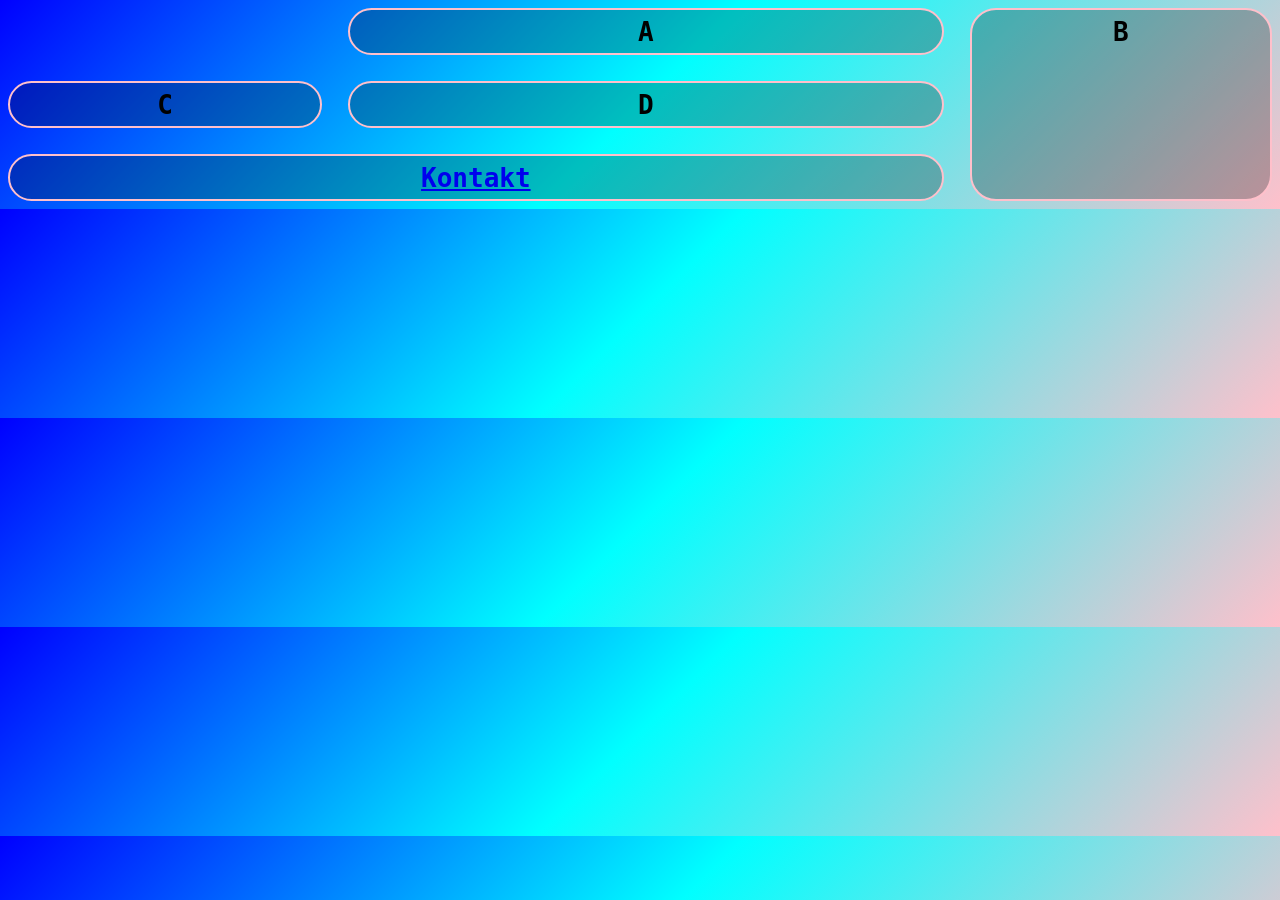
==== 1_HTML/vjezba03/index.html @ f015a123 "." ====
<!DOCTYPE html>
<html lang="en">
<head>
    <meta charset="UTF-8">
    <meta name="viewport" content="width=device-width, initial-scale=1.0">
    <title>Vjezba 03</title>
    <link rel="stylesheet" href="style.css">
</head>
<body>
    <section>
        <div class="a istaknuto">A</div>
        <div class="b istaknuto">B</div>
        <div class="c istaknuto">C</div>
        <div class="d istaknuto">D</div>
        <div class="e istaknuto">
            <a href="kontakt.html">Kontakt</a>
        </div>
    </section>
</body>
</html>
---- 1_HTML/vjezba03/style.css ----
:root {
    text-align: center;
    font-size: xx-large;
    font-family: monospace;
    font-weight: 800;
}

.istaknuto {
    padding: 0.25rem;
    background-color: rgba(0, 0, 0, 0.25);
    border-radius: 1rem;
    border: 0.1rem solid pink;
}

body {
    background: blue;
    background: -moz-linear-gradient(-45deg, blue 0%, aqua 50%, pink 100%);
    background: -webkit-linear-gradient(-45deg, blue 0%, aqua 50%, pink 100%);
    background: linear-gradient(135deg, blue 0%, aqua 50%, pink 100%);
}

section {
    display: grid;
    grid-template-areas:
    ". a a b"
    "c d d b"
    "e e e b";
    row-gap: 1rem;
    column-gap: 1rem;
}

.a{grid-area: a;}
.b{grid-area: b;}
.c{grid-area: c;}
.d{grid-area: d;}
.e{grid-area: e;}
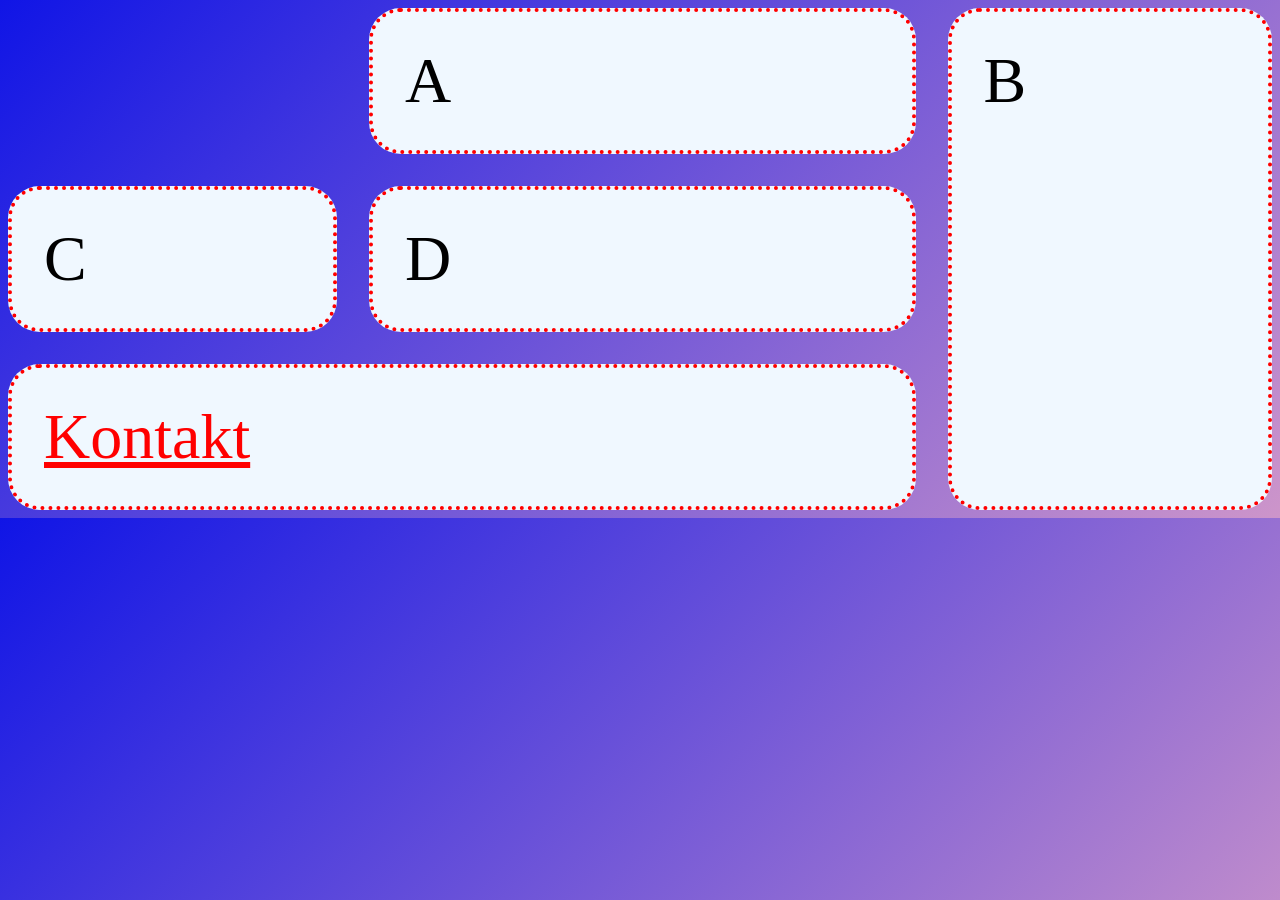
==== commit 44c763f9: "a" ====
--- a/1_HTML/vjezba03/index.html
+++ b/1_HTML/vjezba03/index.html
@@ -3,18 +3,21 @@
 <head>
     <meta charset="UTF-8">
     <meta name="viewport" content="width=device-width, initial-scale=1.0">
-    <title>Vjezba 03</title>
+    <title>Document</title>
     <link rel="stylesheet" href="style.css">
 </head>
 <body>
+    
     <section>
-        <div class="a istaknuto">A</div>
-        <div class="b istaknuto">B</div>
-        <div class="c istaknuto">C</div>
-        <div class="d istaknuto">D</div>
-        <div class="e istaknuto">
+        <div class="a">A</div>
+        <div class="b">B</div>
+        <div class="c">C</div>
+        <div class="d">D</div>
+        <div class="e">
             <a href="kontakt.html">Kontakt</a>
         </div>
     </section>
+
+
 </body>
 </html>
--- a/1_HTML/vjezba03/style.css
+++ b/1_HTML/vjezba03/style.css
@@ -1,36 +1,36 @@
-:root {
-    text-align: center;
-    font-size: xx-large;
-    font-family: monospace;
-    font-weight: 800;
+/* https://htmlcheatsheet.com/css/ */
+
+body{
+background: #1015E6;
+background: -moz-linear-gradient(-45deg, #1015E6 0%, #CD95CA 100%);
+background: -webkit-linear-gradient(-45deg, #1015E6 0%, #CD95CA 100%);
+background: linear-gradient(135deg, #1015E6 0%, #CD95CA 100%);
 }
 
-.istaknuto {
-    padding: 0.25rem;
-    background-color: rgba(0, 0, 0, 0.25);
-    border-radius: 1rem;
-    border: 0.1rem solid pink;
-}
-
-body {
-    background: blue;
-    background: -moz-linear-gradient(-45deg, blue 0%, aqua 50%, pink 100%);
-    background: -webkit-linear-gradient(-45deg, blue 0%, aqua 50%, pink 100%);
-    background: linear-gradient(135deg, blue 0%, aqua 50%, pink 100%);
-}
-
-section {
+section{
     display: grid;
-    grid-template-areas:
+    grid-template-areas: 
     ". a a b"
     "c d d b"
     "e e e b";
-    row-gap: 1rem;
-    column-gap: 1rem;
+    row-gap: 2rem;
+    column-gap: 2rem;
 }
 
 .a{grid-area: a;}
 .b{grid-area: b;}
 .c{grid-area: c;}
 .d{grid-area: d;}
-.e{grid-area: e;}+.e{grid-area: e;}
+
+div{
+    background-color: aliceblue;
+    border-radius: 2rem;
+    font-size: 4rem;
+    padding: 2rem;
+    border: 4px dotted red;
+}
+
+a{
+    color: red;
+}
